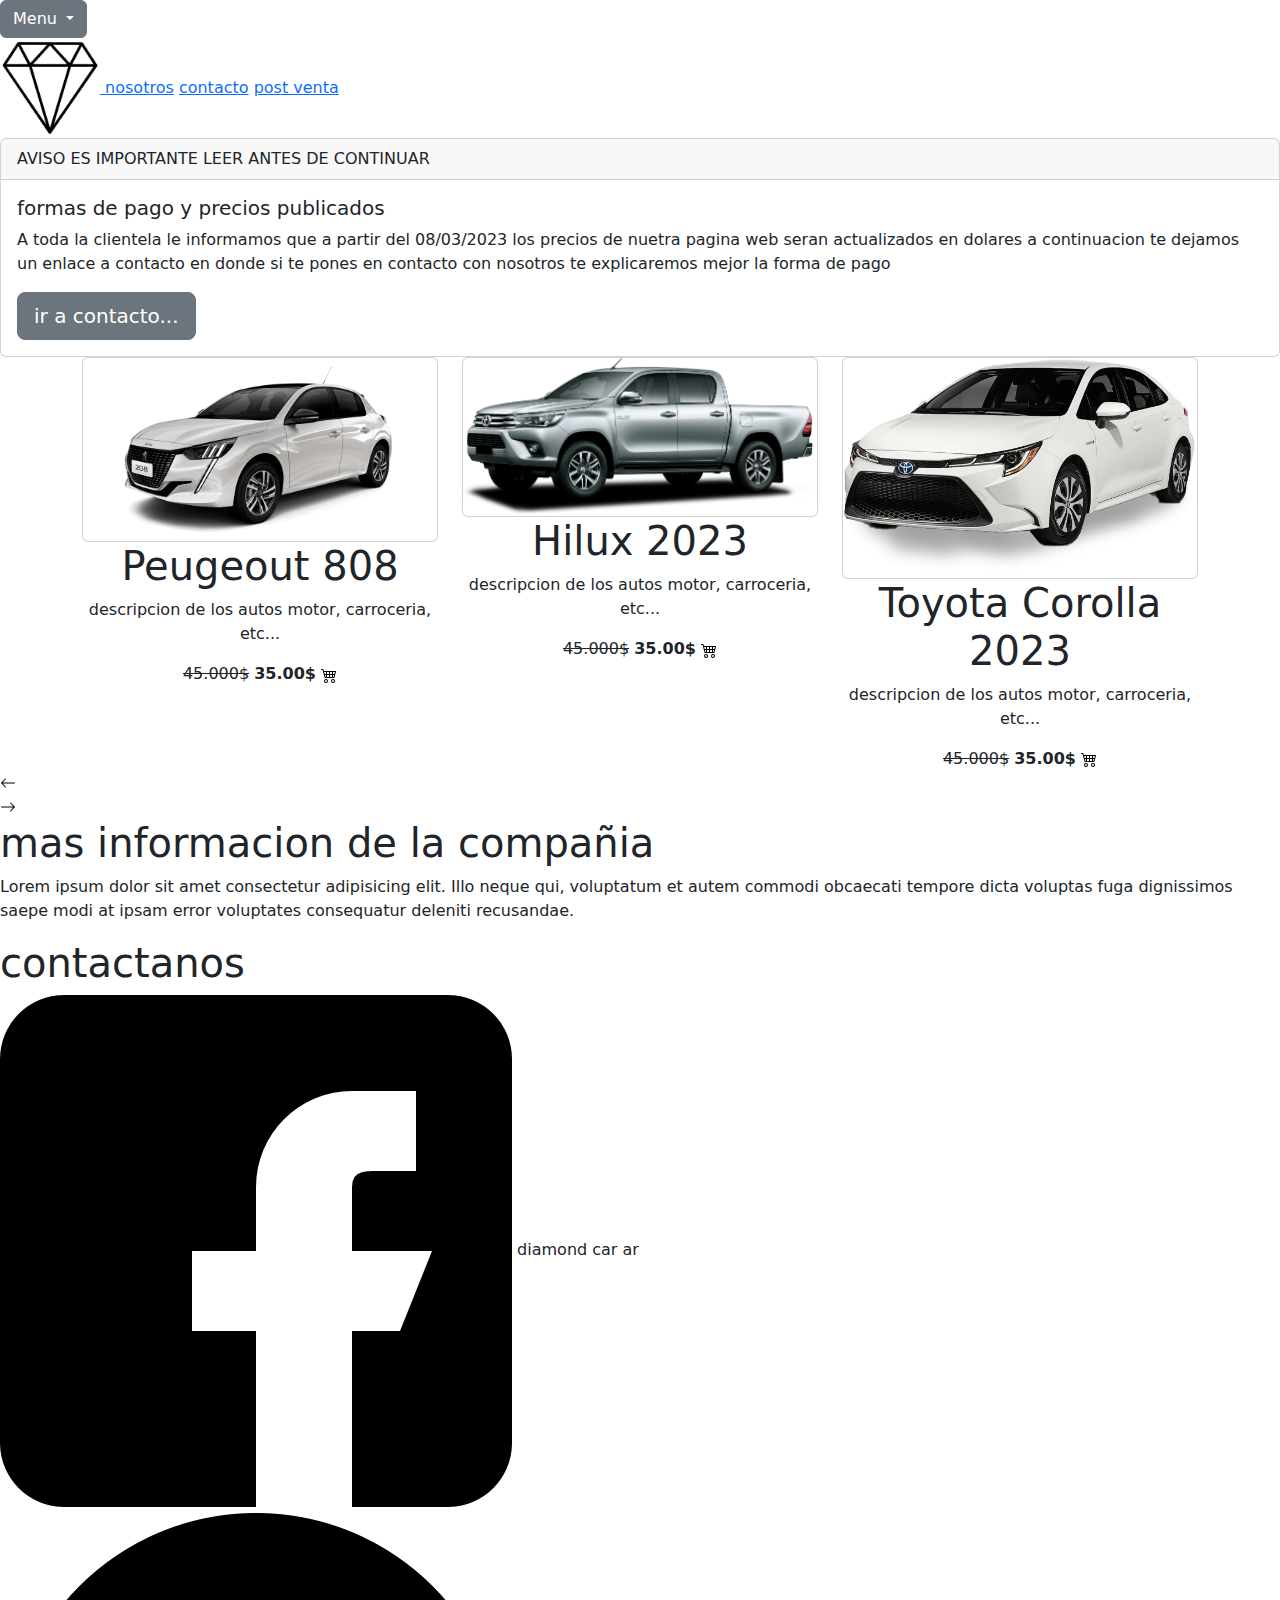
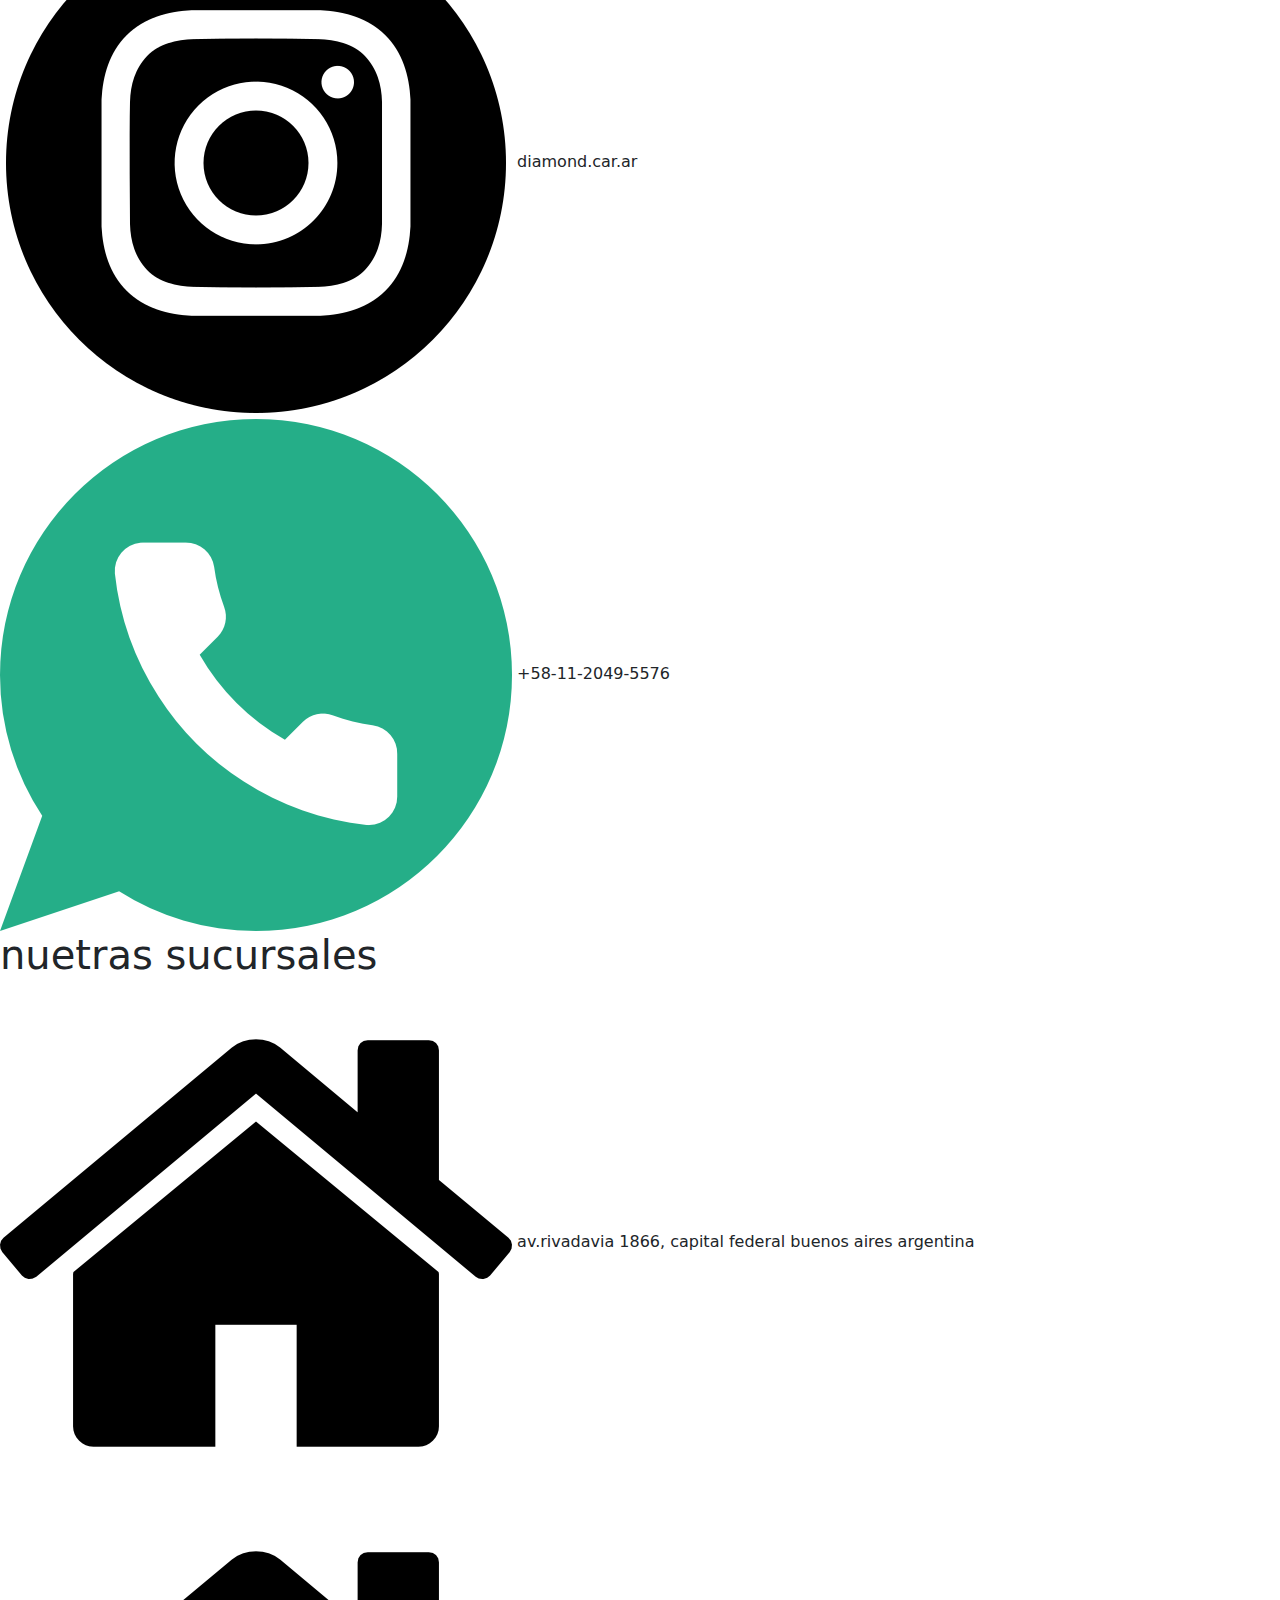
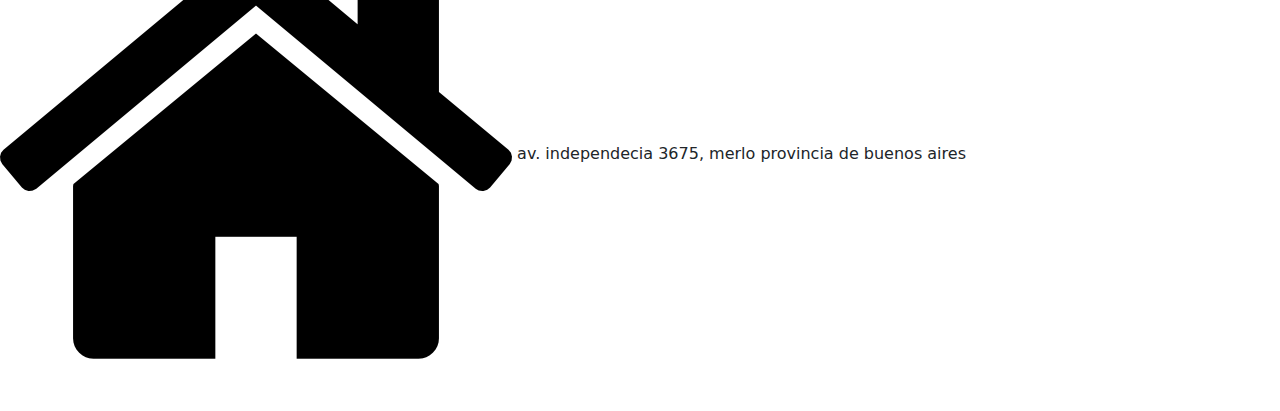
==== paginas/autos.html @ bf04fe07 "version 3ar pre entrega" ====
<!DOCTYPE html>
<html lang="es">
<head>
    <meta charset="UTF-8">
    <meta http-equiv="X-UA-Compatible" content="IE=edge">
    <meta name="viewport" content="width=device-width, initial-scale=1.0">
    <link rel="stylesheet" href="../bootstrap/bootstrap-5.3.0-alpha1-dist/bootstrap-5.3.0-alpha1-dist/css/bootstrap.min.css">
    <link rel="stylesheet" href="../css/estilos.css">
    <link rel="shortcut icon" href="../recursos/logos/favicom.png" type="image/x-icon">
    <title>autos-diamond</title>
</head>
<body>
    <header>
    <nav id="navbar">
        <!--navbar responsive-->
        <div class="dropdown">
        <button class="btn btn-secondary dropdown-toggle" type="button" data-bs-toggle="dropdown" aria-expanded="false">
            Menu 
        </button>
        <ul class="dropdown-menu">

            <li><a class="dropdown-item" href="./paginas/nosotros.html">nosotros</a></li>
            <li><a class="dropdown-item" href="./paginas/contacto.html">contacto</a></li>
            <li><a class="dropdown-item" href="./paginas/post-venta.html">post venta</a></li>
        </ul>
        </div>
        <!--navbar escritorio-->
        <a href="../index.html"><img src="../recursos/logos/diamante-logo.png" alt="logo empresa" width="100px">
        </a>
        <a class="navbar__link" href="./nosotros.html">nosotros</a>
        <a class="navbar__link" href="./contacto.html">contacto</a>
        <a class="navbar__link" href="./post-venta.html">post venta</a>
    </nav>
    <!--baner para aclarar los precios publicados-->
    <div class="card">
        <div class="card-header">
            AVISO ES IMPORTANTE LEER ANTES DE CONTINUAR 
        </div>
        <div class="card-body">
            <h5 class="card-title">formas de pago y precios publicados</h5>
            <p class="card-text tarjeta__texto">A toda la clientela le informamos que a partir del 08/03/2023 los precios de nuetra pagina web seran actualizados en dolares a continuacion te dejamos un enlace a contacto en donde si te pones en contacto con nosotros te explicaremos mejor la forma de pago</p>
            <a href="./contacto.html" class="btn btn-secondary btn-lg btn-block">ir a contacto...</a>
        </div>
        </div>
</header>
<main id="main-autos">
    <div class="container text-center">
        <div class="row">
            <div class="col col-lg-4">
                <div class="tarjetas__contenedor">
                    <div class="card peugeout">
                        <img src="../recursos/autos/peugeout-png.png" alt="corolla">
                    </div>
                    <div class="tarjetas__informacion">
                        <h1>Peugeout 808</h1>
                        <p> descripcion de los autos motor, carroceria, etc...</p>
                    </div>
                    <div class="tarjetas__precios">
                        <span class="precios__box1"><strike> 45.000$</strike><span>
                        <span class="precios__box2"><b>35.00$</b></span>
                        <a class="img-carrito" href="#">
                            <img src="../recursos/logos/carrito de compras.svg" alt="">
                        </a>
                    </div>
                </div>
            </div>
            <div class="col col-lg-4">
                <div class="tarjetas__contenedor">
                    <div class="card hilux">
                        <img src="../recursos/autos/Toyota-Hilux-PNG.png">
                    </div>
                    <div class="tarjetas__informacion">
                        <h1>Hilux 2023</h1>
                        <p> descripcion de los autos motor, carroceria, etc...</p>
                    </div>
                    <div class="tarjetas__precios">
                        <span class="precios__box1"><strike> 45.000$</strike><span>
                        <span class="precios__box2"><b>35.00$</b></span>
                        <a class="img-carrito" href="#">
                            <img src="../recursos/logos/carrito de compras.svg" alt="">
                        </a>
                    </div>
                </div>
            </div>
            <div class="col col-lg-4">
                <div class="tarjetas__contenedor">
                    <div class="card corolla">
                        <img src="../recursos/autos/corolla-3.png" alt="corolla">
                    </div>
                    <div class="tarjetas__informacion">
                        <h1>Toyota Corolla 2023</h1>
                        <p> descripcion de los autos motor, carroceria, etc...</p>
                    </div>
                    <div class="tarjetas__precios">
                        <span class="precios__box1"><strike> 45.000$</strike><span>
                        <span class="precios__box2"><b>35.00$</b></span>
                        <a class="img-carrito" href="#">
                            <img src="../recursos/logos/carrito de compras.svg"">
                        </a>
                    </div>
                </div>
            </div>
        </div> <!--div row-->
      </div> <!--div container text-center-->
        <section id="flechas">
            <div >
                <a href="#">
                    <img class="flechas__img" src="../recursos/logos/arrow-left.svg" alt="flecha">
            </a>
            </div>
            <div >
                <a href="#">
                    <img class="flechas" src="../recursos/logos/arrow-right.svg" alt="flecha">
                </a>
            </div>

        </section>
</main>
    <footer>
        <div class="box__footer">
        
            <div class="colunm1__footer">
            <h1 class="titulos__footer">mas informacion de la compañia</h1>
        
            <p class="texto__footer">
                Lorem ipsum dolor sit amet consectetur adipisicing elit. Illo neque qui, voluptatum et autem commodi obcaecati tempore dicta voluptas fuga dignissimos saepe modi at ipsam error voluptates consequatur deleniti recusandae.
            </p>
            </div>
            <div class="colunm2__footer">
            <h1 class="titulos__footer">contactanos</h1>
            <div class="row2__footer"> 
                <img src="../recursos/img footer/facebook.png" alt="facebook">
                <label class="texto__footer">
                    diamond car ar
                </label>
            </div>
        
            <div class="row2__footer"> 
                <img src="../recursos/img footer/instagram.png">
                <label class="texto__footer">
                    diamond.car.ar
                </label>
            </div>
        
                <div class="row2__footer"> 
                    <img src="../recursos/img footer/llamada-telefonica.png">
                    <label class="texto__footer">
                        +58-11-2049-5576
                    </label>
                </div>
        
            </div>
            
            <div class="colunm3__footer">
                <h1 class="titulos__footer">nuetras sucursales</h1>
                <div class="row3__footer">
                <img src="../recursos/img footer/casa.png" alt="home">
                <label class="texto__footer">av.rivadavia 1866, capital federal buenos aires argentina </label>
            </div>
            <div class="row3__footer">
                <img src="../recursos/img footer/casa.png" alt="home">
                <label class="texto__footer">av. independecia 3675, merlo provincia de buenos aires</label>
            </div>
            </div>
            </div> 
            </footer>
    <script src="../bootstrap/bootstrap-5.3.0-alpha1-dist/bootstrap-5.3.0-alpha1-dist/js/bootstrap.bundle.min.js"></script>
</body>
</html>
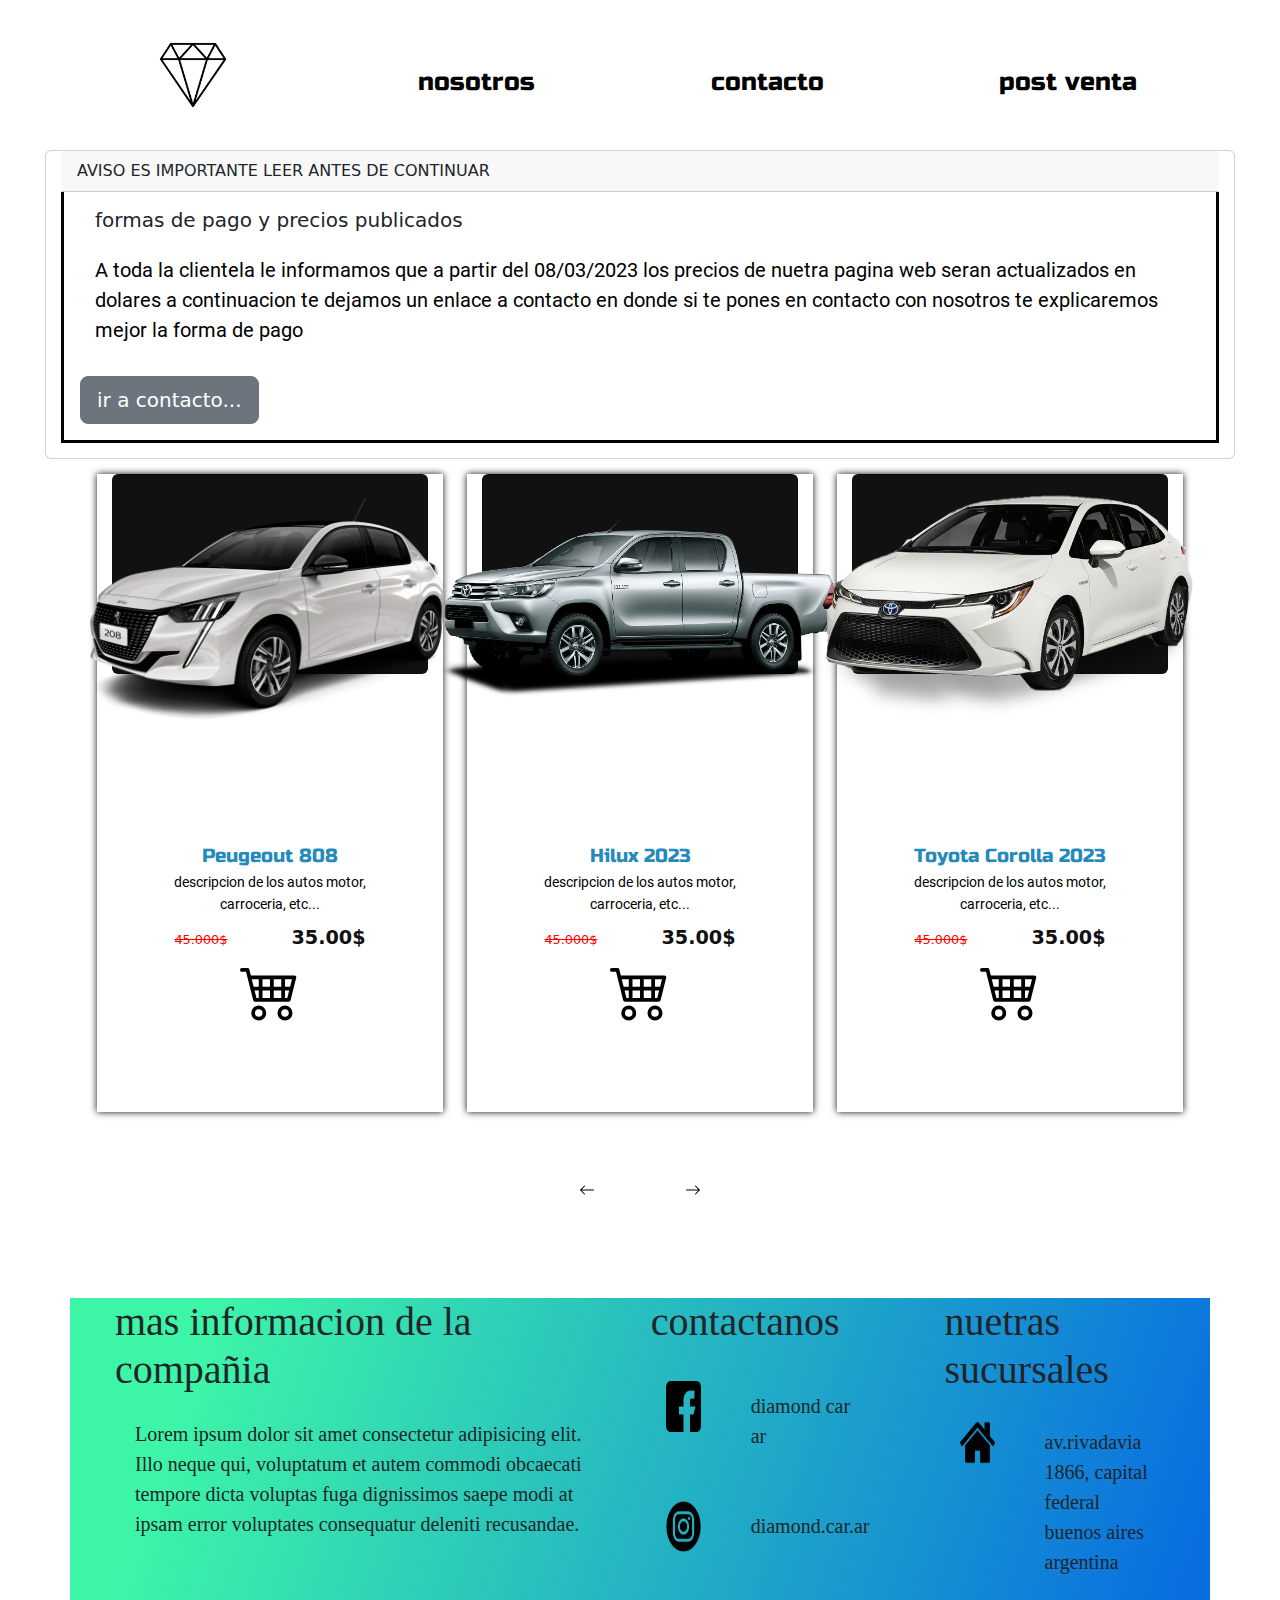
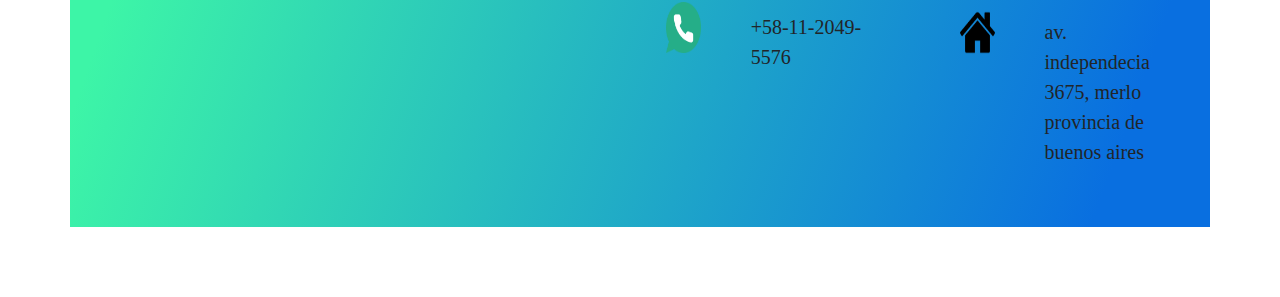
==== commit 651a7e91: "3ra pre entrega lista para subir" ====
--- a/paginas/autos.html
+++ b/paginas/autos.html
@@ -4,10 +4,12 @@
     <meta charset="UTF-8">
     <meta http-equiv="X-UA-Compatible" content="IE=edge">
     <meta name="viewport" content="width=device-width, initial-scale=1.0">
+    <meta name="description" content="Diamond Car, concesionario de vehículos, puedes encontrar una lista de autos en venta de alta calidad y con diversas características. Encuentra el auto que se ajuste a tus necesidades y presupuesto en nuestra amplia selección de modelos."></meta>
+    <meta name="keywords" content=" AUTOS NUEVOS, LISTA DE AUTOS, AUTOS BARATOS, FINANCIACION, COMPRA DE AUTOS">
     <link rel="stylesheet" href="../bootstrap/bootstrap-5.3.0-alpha1-dist/bootstrap-5.3.0-alpha1-dist/css/bootstrap.min.css">
     <link rel="stylesheet" href="../css/estilos.css">
     <link rel="shortcut icon" href="../recursos/logos/favicom.png" type="image/x-icon">
-    <title>autos-diamond</title>
+    <title>autos-diamond Car siempre el mejor precio</title>
 </head>
 <body>
     <header>
@@ -19,9 +21,9 @@
         </button>
         <ul class="dropdown-menu">
 
-            <li><a class="dropdown-item" href="./paginas/nosotros.html">nosotros</a></li>
-            <li><a class="dropdown-item" href="./paginas/contacto.html">contacto</a></li>
-            <li><a class="dropdown-item" href="./paginas/post-venta.html">post venta</a></li>
+            <li><a class="dropdown-item" href="./nosotros.html">nosotros</a></li>
+            <li><a class="dropdown-item" href="./contacto.html">contacto</a></li>
+            <li><a class="dropdown-item" href="./post-venta.html">post venta</a></li>
         </ul>
         </div>
         <!--navbar escritorio-->
--- a/css/estilos.css
+++ b/css/estilos.css
@@ -0,0 +1,630 @@
+* {
+  padding: 15px;
+  padding-top: 0%;
+}
+
+@font-face {
+  font-family: "roboto-regular";
+  src: url(../fuentes/Roboto-Regular.ttf);
+}
+@font-face {
+  font-family: "russo-regular";
+  src: url(../fuentes/RussoOne-Regular.ttf);
+}
+nav {
+  display: flex;
+  justify-content: space-around;
+  align-items: center;
+  margin-top: 30px;
+}
+
+.navbar__link {
+  font-size: 37px;
+  color: black;
+  font-family: "russo-regular";
+  text-decoration: none;
+  border-radius: 5px;
+  cursor: pointer;
+}
+
+.navbar__link:hover {
+  background: black;
+  color: white;
+  border-radius: 5px;
+  padding: 10px;
+  font-size: 30px;
+}
+
+.dropdown {
+  display: none;
+}
+
+/* responsive navbar*/
+@media screen and (max-width: 1350px) {
+  nav {
+    padding: 10px;
+  }
+  .navbar__link {
+    font-size: 25px;
+  }
+  .navbar__link:hover {
+    font-size: 25px;
+  }
+}
+@media screen and (max-width: 938px) {
+  .navbar__link {
+    font-size: 20px;
+  }
+  .navbar__link:hover {
+    font-size: 20px;
+  }
+}
+@media screen and (max-width: 750px) {
+  .navbar__link {
+    display: none;
+  }
+  .dropdown {
+    display: block;
+  }
+}
+/*encabezado*/
+#encabezado {
+  display: flex;
+  flex-direction: column;
+  justify-content: center;
+  align-items: center;
+  height: 600px;
+  background-image: url("../recursos/backgraund.img/backgraund-2-recortada.jpg");
+  background-size: cover;
+}
+
+.encabezado__contenido {
+  display: flex;
+  flex-direction: column;
+  justify-content: center;
+  align-items: center;
+  background-color: rgba(128, 128, 128, 0.9);
+  border: 5px solid rgb(0, 0, 0);
+}
+
+.encabezado__titulo {
+  font-family: "russo-regular";
+  font-size: 55px;
+  color: rgb(36, 137, 187);
+  padding: 5px;
+  display: flex;
+  justify-content: center;
+}
+
+.encabezado__subtitulo {
+  font-family: "russo-regular";
+  font-size: 20px;
+}
+
+#inicio {
+  border: 35px;
+  padding: 35px;
+}
+
+/*estilos para las tarjetas*/
+.tarjetas__titulo {
+  font-family: "russo-regular";
+  font-size: 30px;
+  color: rgb(36, 137, 187);
+  font-style: italic;
+}
+
+.tarjeta__texto {
+  font-family: "roboto-regular";
+  font-size: 20px;
+  color: black;
+}
+
+.tarjetas__borde {
+  padding: 2px;
+}
+
+.card-img-top {
+  height: 400px;
+  width: 564px;
+  background-size: cover;
+  border: 3px solid black;
+}
+
+.card-body {
+  border-bottom: 3px solid black;
+  border-left: 3px solid black;
+  border-right: 3px solid black;
+}
+
+/*desarrollando el articulo sobre los planes*/
+.planes__titulo {
+  font-family: "russo-regular";
+  font-size: 30px;
+  color: rgb(36, 137, 187);
+}
+
+.planes__lista li {
+  font-family: "roboto-regular";
+  font-size: 20px;
+  list-style-type: none;
+}
+
+.planes__img {
+  height: 500px;
+  width: 500px;
+  border-radius: 10px;
+}
+
+/*responsive header index*/
+@media screen and (max-width: 1350px) {
+  .encabezado__titulo {
+    font-size: 45px;
+    justify-content: center;
+  }
+  .encabezado__subtitulo {
+    font-size: 18;
+    justify-content: center;
+  }
+}
+@media screen and (max-width: 750px) {
+  .encabezado__subtitulo {
+    font-size: 30px;
+    justify-content: center;
+  }
+  .encabezado__subtitulo {
+    font-size: 15px;
+    justify-content: center;
+  }
+}
+footer {
+  background-color: rgb(255, 255, 255);
+  padding: 40px;
+}
+
+.box__footer {
+  background-image: linear-gradient(358.7deg, rgb(42, 136, 157) 1.7%, rgb(122, 197, 214) 51.1%, rgb(211, 232, 242) 95.5%);
+  max-width: 1800px;
+  background-image: linear-gradient(109.6deg, rgb(61, 245, 167) 11.2%, rgb(9, 111, 224) 91.1%);
+  display: flex;
+  justify-content: space-between;
+  margin: auto;
+  font-family: "roboto regular";
+}
+
+.colunm1__footer {
+  max-width: 600px;
+}
+
+.colunm2__footer {
+  max-width: 600px;
+}
+
+.row2__footer {
+  display: flex;
+  margin-top: 20px;
+}
+
+.row2__footer img {
+  width: 65px;
+  height: 66px;
+  background-size: cover;
+}
+
+.texto__footer {
+  margin-top: 10px;
+  margin-left: 20px;
+  font-size: 20px;
+}
+
+.colunm3__footer {
+  max-width: 600px;
+}
+
+.row3__footer img {
+  width: 65px;
+  height: 66px;
+  background-size: cover;
+}
+
+.row3__footer {
+  display: flex;
+}
+
+/*responsive footer*/
+@media screen and (max-width: 970px) {
+  .box__footer {
+    flex-wrap: wrap;
+  }
+  .colunm1__footer,
+  .colunm2__footer,
+  .colunm3__footer {
+    margin-top: 40px;
+  }
+}
+/*desarrollando las tarjetas de la pagina de auto*/
+/*trabajando en las flechas del baner*/
+#flechas {
+  display: flex;
+  justify-content: center;
+  align-items: center;
+  margin-top: 25px;
+}
+
+#mainautos {
+  height: 100vh;
+  display: flex;
+  justify-content: center;
+  align-items: center;
+}
+
+.tarjetas__contenedor {
+  box-shadow: 0 0 7px #111;
+}
+.tarjetas__contenedor .card {
+  height: 200px;
+  width: 100%;
+  margin-bottom: 170px;
+  display: flex;
+  justify-content: center;
+  align-items: center;
+}
+.tarjetas__contenedor .card img {
+  margin-top: 100px;
+  background-size: cover;
+}
+
+.tarjetas__contenedor .peugeout {
+  background-color: #111;
+}
+.tarjetas__contenedor .peugeout img {
+  height: 450;
+  width: 500px;
+}
+
+.tarjetas__contenedor .corolla {
+  background-color: #111;
+}
+.tarjetas__contenedor .corolla img {
+  height: 400px;
+  width: 400px;
+}
+
+.tarjetas__contenedor .hilux {
+  background-color: #111;
+}
+.tarjetas__contenedor .hilux img {
+  height: 350px;
+  width: 430px;
+}
+
+.tarjetas__informacion {
+  height: 80px;
+  width: 100%;
+}
+.tarjetas__informacion h1 {
+  font-family: "russo-regular";
+  font-size: 1.2em;
+  text-align: center;
+  color: rgb(36, 137, 187);
+  margin-bottom: -10px;
+}
+
+.tarjetas__informacion p {
+  text-align: center;
+  font-size: 0.9em;
+  font-family: "roboto-regular";
+  color: black;
+}
+
+.tarjeta__precio {
+  height: 50px;
+  width: 85%;
+  margin: auto;
+  font-family: "roboto-regular";
+  display: flex;
+  justify-content: flex-start;
+  align-items: center;
+}
+
+.precios__box1 {
+  width: 80px;
+  color: red;
+  font-size: 0.8em;
+}
+
+.precios__box2 {
+  color: #111;
+  font-size: 1.5em;
+}
+
+.img-carrito {
+  display: flex;
+  justify-content: center;
+  align-items: center;
+}
+.img-carrito img {
+  height: 90px;
+  width: 90px;
+  background-size: cover;
+  text-align: center;
+}
+
+.main__contacto {
+  margin: 0;
+  padding: 0;
+  box-sizing: border-box;
+}
+
+.form {
+  background-color: rgb(255, 255, 255);
+  padding: 3px;
+}
+.form h1 {
+  font-size: 2rem;
+  font-family: "russo-regular";
+  color: rgb(36, 137, 187);
+  text-align: center;
+}
+.form .form__container {
+  padding: 15px;
+  width: 100%;
+}
+
+svg {
+  display: flex;
+  justify-content: center;
+  align-items: center;
+  flex-direction: column;
+  height: 22px;
+  width: 22px;
+}
+
+.form__imput {
+  font-size: 22px;
+  font-family: "roboto-regular";
+  border: solid 1px black;
+  margin-bottom: 15px;
+  padding: 10px;
+}
+
+input[type=text] {
+  font-size: 1.2rem;
+  font-family: "roboto-regular";
+  border: none;
+  margin-left: 10px;
+  width: 80%;
+}
+
+input[type=tel] {
+  font-size: 1.2rem;
+  font-family: "roboto-regular";
+  border: none;
+  margin-left: 10px;
+  width: 80%;
+}
+
+input[type=email] {
+  font-size: 1.2rem;
+  font-family: "roboto-regular";
+  border: none;
+  margin-left: 10px;
+  width: 80%;
+}
+
+input[type=password] {
+  font-size: 1.2rem;
+  font-family: "roboto-regular";
+  border: none;
+  margin-left: 10px;
+  width: 80%;
+}
+
+input[type=submit] {
+  width: 100%;
+  padding: 15px;
+  font-size: 1.4rem;
+  color: white;
+  background-color: black;
+  border-radius: 10px;
+}
+
+input[type=submit]:hover {
+  background-color: rgb(36, 137, 187);
+  font-weight: 700;
+}
+
+.boton {
+  margin-top: 20px;
+}
+.boton p {
+  font-size: 1.2rem;
+  font-family: "roboto-regular";
+  text-align: center;
+}
+.boton p a {
+  color: blue;
+  text-decoration: none;
+}
+
+@media screen and (min-width: 767px) {
+  .form {
+    margin: auto;
+    width: 510px;
+    margin-top: 50px;
+    padding: 10px;
+    border-radius: 25px;
+  }
+}
+.main__nosotros {
+  display: flex;
+  justify-content: center;
+  align-items: center;
+}
+
+.card__nosotros {
+  position: relative;
+  width: 500px;
+  height: 400px;
+  background: #fff;
+  border-radius: 5px;
+  border: 3px solid black;
+  transition: 0.5s;
+}
+
+.card__nosotros:hover {
+  box-shadow: 0 5px 15px rgba(0, 0, 0, 0.18);
+  transform: translateY(-15px);
+}
+
+.card__head {
+  height: 110px;
+  width: 100%;
+  position: relative;
+  overflow: hidden;
+}
+.card__head .card__circle {
+  position: absolute;
+  width: 300px;
+  height: 300px;
+  border-radius: 50%;
+  background: #0b6f72;
+  bottom: 0;
+}
+
+.card__img {
+  width: 150px;
+  height: 150px;
+  position: absolute;
+  background-color: #fff;
+  padding: 5px;
+  border-radius: 50%;
+  bottom: -30%;
+  left: 50%;
+  transform: translate(-50%);
+}
+.card__img img {
+  width: 100%;
+  height: 100%;
+  border-radius: 50%;
+  object-fit: cover;
+}
+
+.card__descripcion {
+  height: 200px;
+  padding: 40px 20px 20px 20px;
+  border-bottom: solid 1px rgba(0, 0, 0, 0.18);
+  text-align: center;
+  margin-top: 0;
+}
+.card__descripcion h2 {
+  color: rgb(36, 137, 187);
+  font-size: 20px;
+  font-family: "russo-regular";
+}
+.card__descripcion h4 {
+  color: rgb(36, 137, 187);
+  font-size: 18px;
+  font-family: "russo-regular";
+}
+.card__descripcion p {
+  color: black;
+  font-size: 15px;
+  font-family: "roboto-regular";
+}
+
+.contacto {
+  width: 100%;
+  height: 75px;
+  display: flex;
+  justify-content: center;
+  align-items: center;
+}
+.contacto a {
+  transition: 0.5s;
+}
+.contacto a img {
+  color: rgb(36, 137, 187);
+  height: 20px;
+  width: 20px;
+  margin-bottom: 10px;
+}
+
+/*pagina armada usando funciones sass*/
+.header__post {
+  display: flex;
+  flex-direction: column;
+  align-items: center;
+  justify-content: center;
+}
+.header__post h1 {
+  color: rgb(36, 137, 187);
+  font-family: "russo-regular";
+  font-size: 55px;
+}
+.header__post h3 {
+  font-size: 33px;
+}
+
+.texto__post1, .texto__post3 {
+  background-image: radial-gradient(circle farthest-corner at 5.6% 54.5%, rgb(47, 71, 79) 0%, rgb(159, 188, 198) 83.6%);
+  height: 440px;
+  display: flex;
+  flex-direction: column;
+  align-items: center;
+  justify-content: center;
+  border-radius: 50px;
+}
+.texto__post1 h1, .texto__post3 h1 {
+  font-size: 35px;
+  font-family: "russo-regular";
+}
+.texto__post1 p, .texto__post3 p {
+  font-size: 25px;
+  font-family: "roboto-regular";
+}
+
+.texto__post2, .texto__post4 {
+  background-image: radial-gradient(circle farthest-corner at 10% 20%, rgb(0, 152, 155) 0.1%, rgb(0, 94, 120) 94.2%);
+  height: 440px;
+  display: flex;
+  flex-direction: column;
+  align-items: center;
+  justify-content: center;
+  border-radius: 50px;
+}
+.texto__post2 h1, .texto__post4 h1 {
+  font-size: 35px;
+  font-family: "russo-regular";
+}
+.texto__post2 p, .texto__post4 p {
+  font-size: 25px;
+  font-family: "roboto-regular";
+}
+
+.texto__post3 h1 {
+  font-size: 35px;
+  font-family: "russo-regular";
+}
+.texto__post3 p {
+  font-size: 25px;
+  font-family: "roboto-regular";
+}
+
+.texto__post4 h1 {
+  font-size: 35px;
+  font-family: "russo-regular";
+}
+.texto__post4 p {
+  font-size: 25px;
+  font-family: "roboto-regular";
+}
+
+.img__post img {
+  height: 440px;
+  width: 550px;
+  background-size: cover;
+  border-radius: 50px;
+}
+
+/*# sourceMappingURL=estilos.css.map */
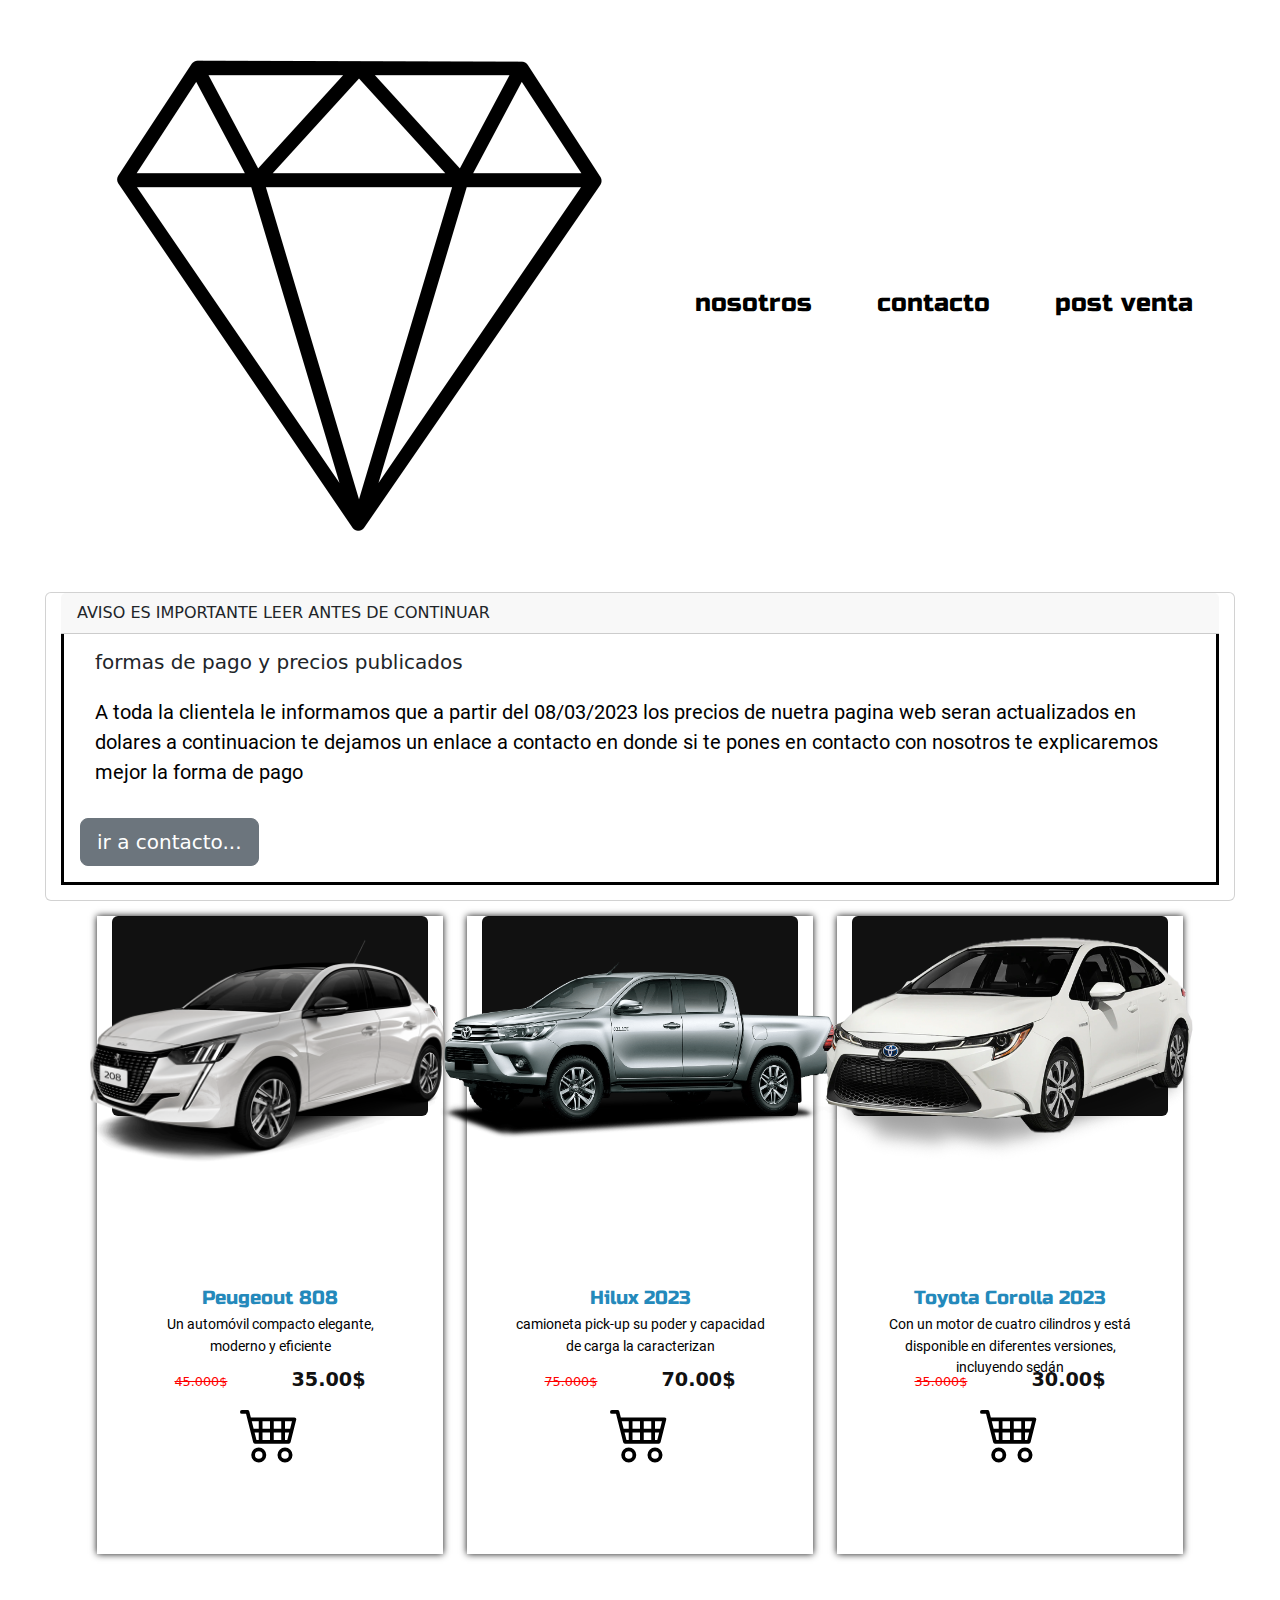
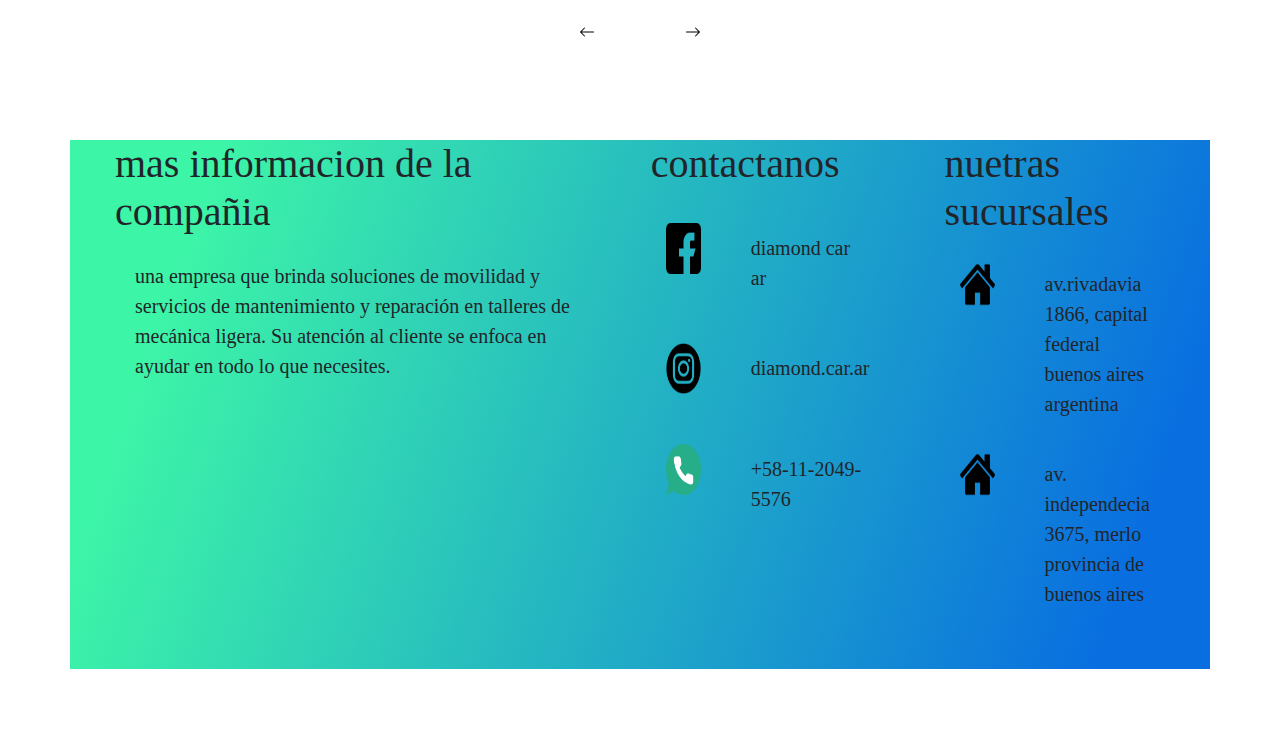
==== commit 3850710f: "entrega final ultima version" ====
--- a/paginas/autos.html
+++ b/paginas/autos.html
@@ -20,14 +20,14 @@
             Menu 
         </button>
         <ul class="dropdown-menu">
-
+            <li><a class="dropdown-item" href="../index.html">inicio</a></li>
             <li><a class="dropdown-item" href="./nosotros.html">nosotros</a></li>
             <li><a class="dropdown-item" href="./contacto.html">contacto</a></li>
             <li><a class="dropdown-item" href="./post-venta.html">post venta</a></li>
         </ul>
         </div>
         <!--navbar escritorio-->
-        <a href="../index.html"><img src="../recursos/logos/diamante-logo.png" alt="logo empresa" width="100px">
+        <a class="img__nav" href="../index.html"><img src="../recursos/logos/diamante-logo.png" alt="logo empresa">
         </a>
         <a class="navbar__link" href="./nosotros.html">nosotros</a>
         <a class="navbar__link" href="./contacto.html">contacto</a>
@@ -55,7 +55,7 @@
                     </div>
                     <div class="tarjetas__informacion">
                         <h1>Peugeout 808</h1>
-                        <p> descripcion de los autos motor, carroceria, etc...</p>
+                        <p>Un automóvil compacto elegante, moderno y eficiente </p>
                     </div>
                     <div class="tarjetas__precios">
                         <span class="precios__box1"><strike> 45.000$</strike><span>
@@ -73,11 +73,11 @@
                     </div>
                     <div class="tarjetas__informacion">
                         <h1>Hilux 2023</h1>
-                        <p> descripcion de los autos motor, carroceria, etc...</p>
+                        <p>camioneta pick-up su poder y capacidad de carga la caracterizan</p>
                     </div>
                     <div class="tarjetas__precios">
-                        <span class="precios__box1"><strike> 45.000$</strike><span>
-                        <span class="precios__box2"><b>35.00$</b></span>
+                        <span class="precios__box1"><strike> 75.000$</strike><span>
+                        <span class="precios__box2"><b>70.00$</b></span>
                         <a class="img-carrito" href="#">
                             <img src="../recursos/logos/carrito de compras.svg" alt="">
                         </a>
@@ -91,11 +91,11 @@
                     </div>
                     <div class="tarjetas__informacion">
                         <h1>Toyota Corolla 2023</h1>
-                        <p> descripcion de los autos motor, carroceria, etc...</p>
+                        <p>Con un motor de cuatro cilindros y está disponible en diferentes versiones, incluyendo sedán</p>
                     </div>
                     <div class="tarjetas__precios">
-                        <span class="precios__box1"><strike> 45.000$</strike><span>
-                        <span class="precios__box2"><b>35.00$</b></span>
+                        <span class="precios__box1"><strike> 35.000$</strike><span>
+                        <span class="precios__box2"><b>30.00$</b></span>
                         <a class="img-carrito" href="#">
                             <img src="../recursos/logos/carrito de compras.svg"">
                         </a>
@@ -125,7 +125,7 @@
             <h1 class="titulos__footer">mas informacion de la compañia</h1>
         
             <p class="texto__footer">
-                Lorem ipsum dolor sit amet consectetur adipisicing elit. Illo neque qui, voluptatum et autem commodi obcaecati tempore dicta voluptas fuga dignissimos saepe modi at ipsam error voluptates consequatur deleniti recusandae.
+                una empresa que brinda soluciones de movilidad y servicios de mantenimiento y reparación en talleres de mecánica ligera. Su atención al cliente se enfoca en ayudar en todo lo que necesites.
             </p>
             </div>
             <div class="colunm2__footer">
